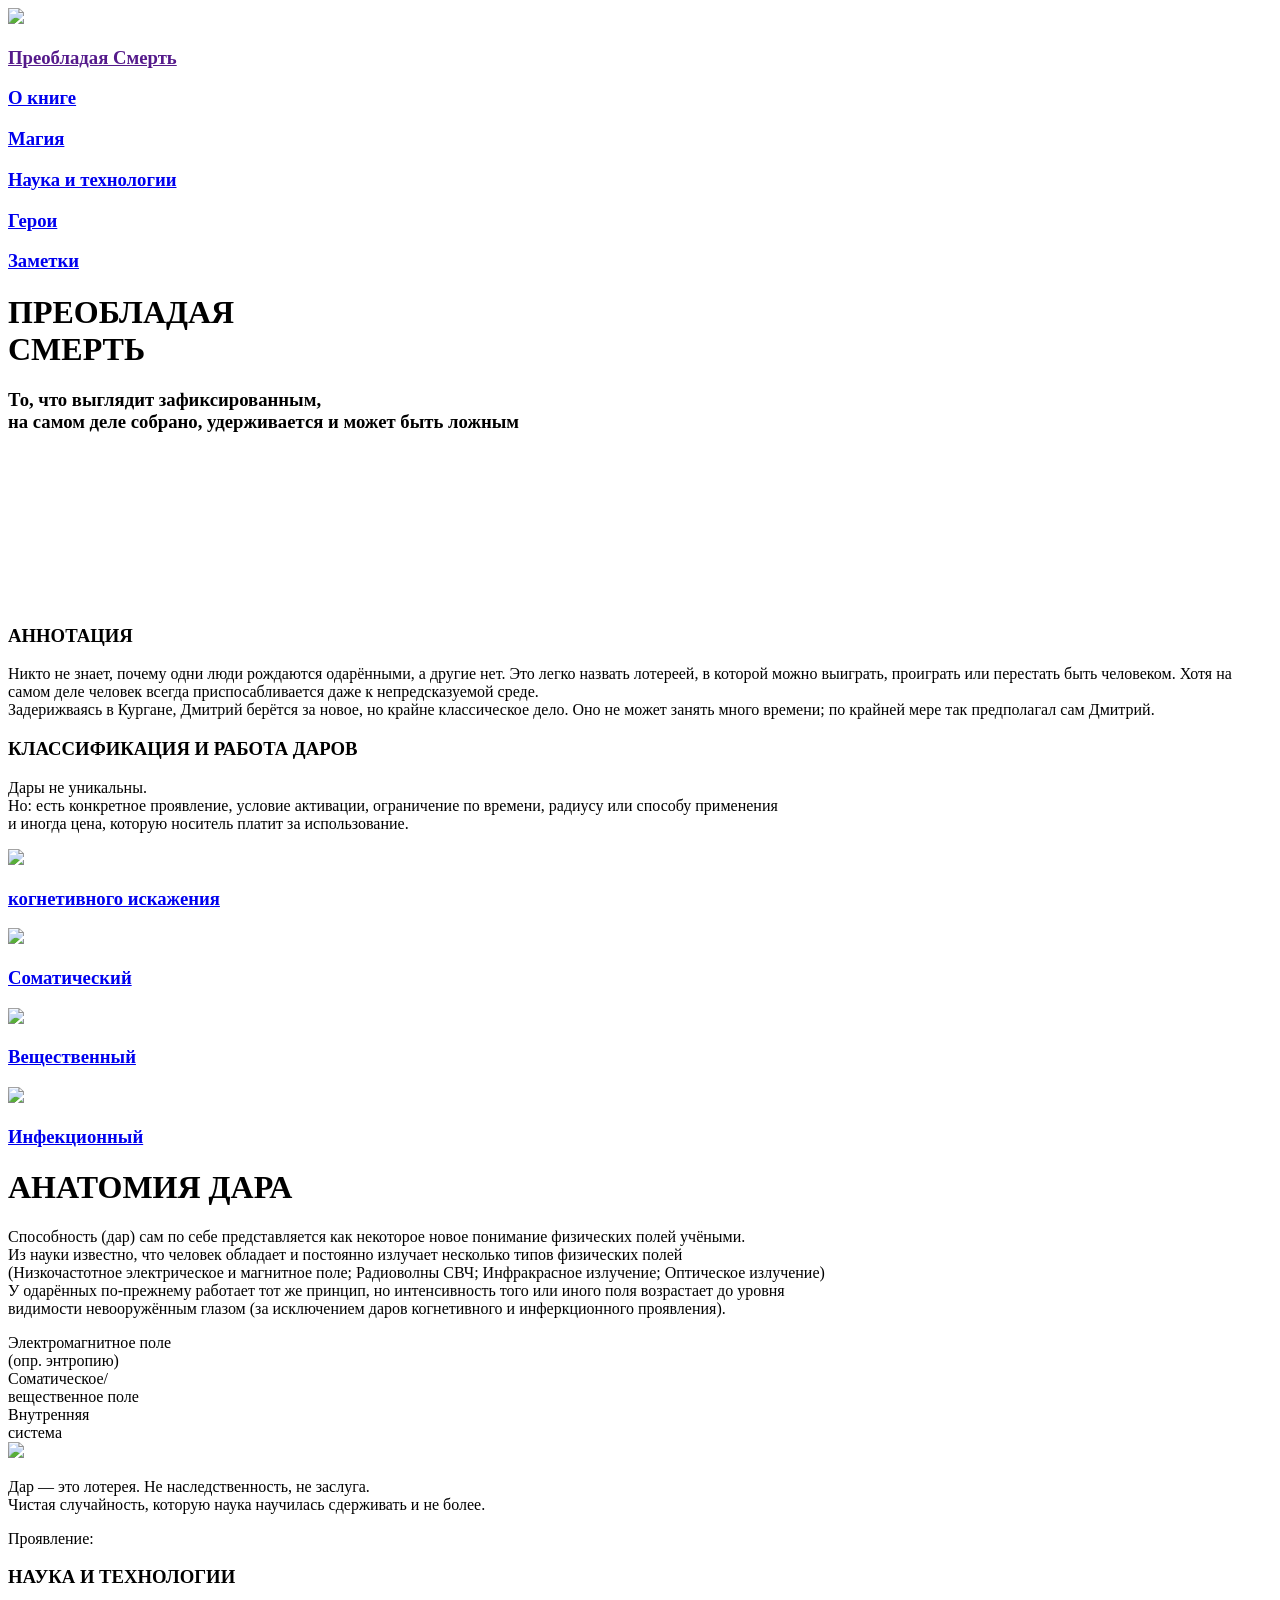
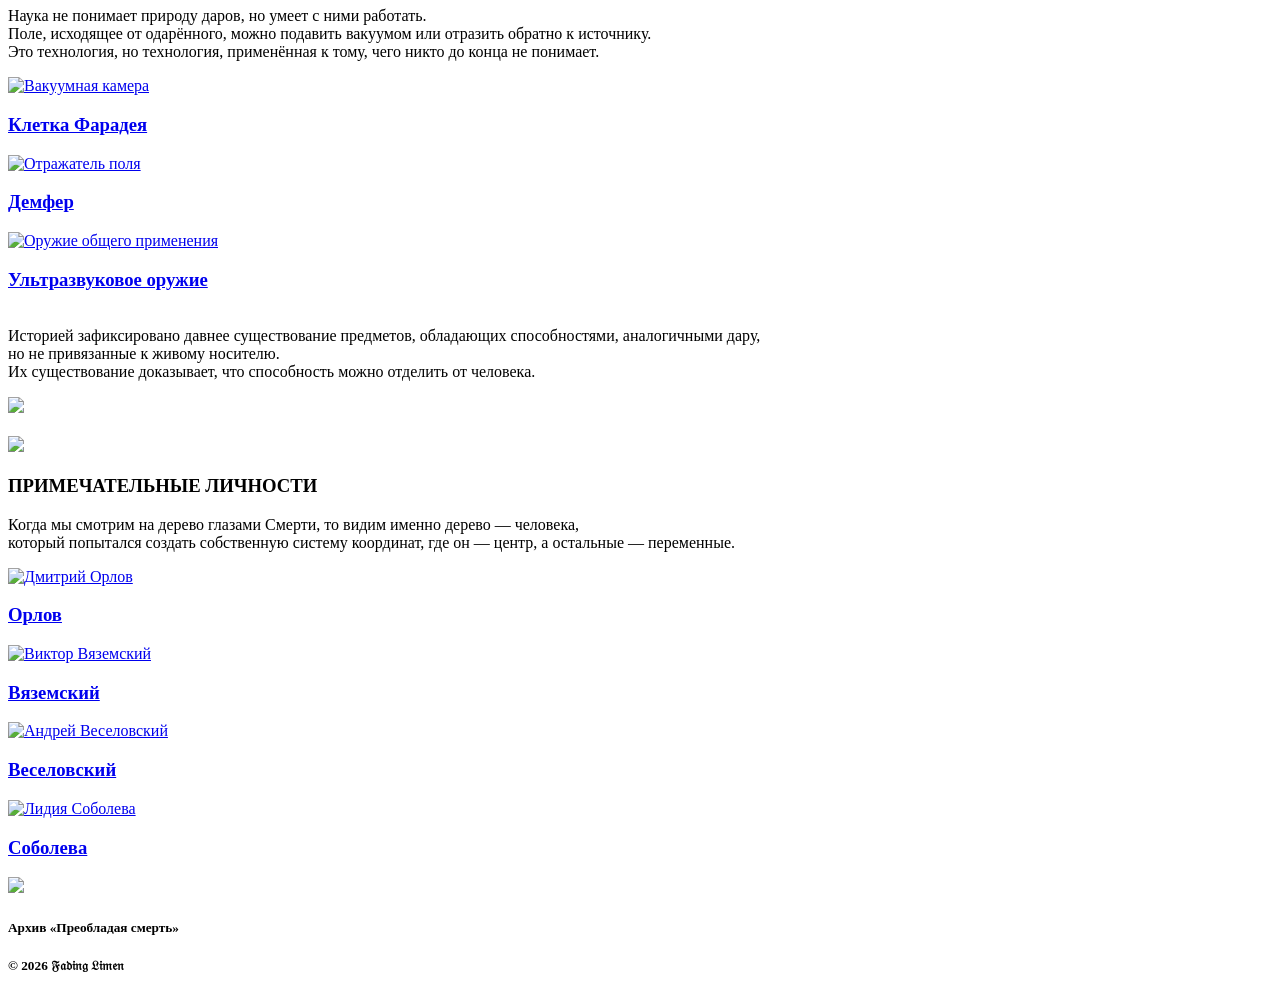
==== preaviling_death.html @ fd81fb3e "Add files via upload" ====
<!DOCTYPE html>
<html lang="ru">
<head>
    <meta charset="UTF-8">
    <meta name="viewport" content="width=device-width, initial-scale=1.0">
    <title>Преобладая смерть | ФИЛАТОВА 26М</title>

    <link rel="stylesheet" href="static/styles/base.css">
    <link rel="stylesheet" href="static/styles/ui.css">
    <link rel="stylesheet" href="static/styles/styles.css">
    <link rel="icon" type="image/png" href="static/pictures/logo.png">
    
    <script src="static/data/cookies.js" defer></script>
    <script src="static/data/load_data.js" defer></script>
</head>
<body>
    <header>
        <div class="header-list">
            <div class="logo-block">
                <a href="" class="logo-link"><img src="static/pictures/logo.png" class="logo-icon"></a>
                <a href="" class="main-page"><h3 class="main-title">Преобладая Смерть</h3></a>
            </div>
            <nav class="menu-block">
                <a href="#story" class="menu-item"><h3>О книге</h3></a>
                <a href="#abilities" class="menu-item"><h3>Магия</h3></a>
                <a href="#tech" class="menu-item"><h3>Наука и технологии</h3></a>
                <a href="#cases" class="menu-item"><h3>Герои</h3></a>
                <a href="#keeps" class="menu-item"><h3>Заметки</h3></a>
            </nav>
        </div>
    </header>

    <main>
        <div class="video-overlay">
            <div class="text-top-left">
                <h1 class="red">ПРЕОБЛАДАЯ<br>СМЕРТЬ</h1>
                <h3 class="video-description">
                    То, что выглядит зафиксированным,
                    <br>на самом деле собрано, удерживается и может быть ложным
                </h3>
            </div>
            <video autoplay muted loop class="video-block">
                <source src="static/video/video_2026-10-30_19-57-51.mp4" type="video/mp4">
                Ваш браузер не поддерживает видео.
            </video>
        </div>
        

        <div class="champions-block">
            <div class="lane-block" id="story">
                <h3 class="lane-title red">АННОТАЦИЯ</h3>
                <p class="lane-description anotation">
                    Никто не знает, почему одни люди рождаются одарёнными, а другие нет. Это легко назвать лотереей, в которой 
                    можно выиграть, проиграть или перестать быть человеком. Хотя на самом деле человек всегда приспосабливается
                    даже к непредсказуемой среде. 
                    <br>Задерижваясь в Кургане, Дмитрий берётся за новое, но крайне классическое дело. Оно не может занять много времени;
                    по крайней мере так предполагал сам Дмитрий. 
                </p>
            </div>
        </div>

        <div class="champions-block">
            <div class="lane-block" id="abilities">
                <h3 class="lane-title red">КЛАССИФИКАЦИЯ И РАБОТА ДАРОВ</h3>
                <p class="lane-description">
                    Дары не уникальны.<br>
                    Но: есть конкретное проявление, условие активации, ограничение по времени, радиусу или способу применения
                    <br> и иногда цена, которую носитель платит за использование.
                </p>
                <div class="lane-champions-cards">
                    <a class="champion-card" href="#psychic">
                        <div class="champion-art">
                            <img src="static/pictures//image/psychic.jpg">
                            <h3 class="champion-name">когнетивного искажения</h3>
                        </div>
                    </a>
                    <a class="champion-card" href="#physical">
                        <div class="champion-art">
                            <img src="static/pictures/image/physical.jpg">
                            <h3 class="champion-name">Соматический</h3>
                        </div>
                    </a>
                    <a class="champion-card" href="#physical">
                        <div class="champion-art">
                            <img src="static/pictures/image/physical_item.jpg">
                            <h3 class="champion-name">Вещественный</h3>
                        </div>
                    </a>
                    <a class="champion-card" href="#infectious">
                        <div class="champion-art">
                            <img src="static/pictures/image/infectious.jpg">
                            <h3 class="champion-name">Инфекционный</h3>
                        </div>
                    </a>
                </div>
            </div>

            <h1 class="map-title gray">АНATOMИЯ ДАРА</h1>
            <div class="map-table">
                <p class="lane-description map">
                    Способность (дар) сам по себе представляется как некоторое новое понимание физических полей учёными.
                    <br>Из науки известно, что человек обладает и постоянно излучает несколько типов физических полей
                    <br>(Низкочастотное электрическое и магнитное поле; Радиоволны СВЧ; Инфракрасное излучение; Оптическое излучение)
                    <br>У одарённых по-прежнему работает тот же принцип, но интенсивность того или иного поля возрастает до уровня
                    <br>видимости невооружённым глазом (за исключением даров когнетивного и инферкционного проявления).
                </p>

                <div class="map_and_descr">
                    <div class="anatomy-map">
                        <div class="field-layer field-classic"></div>
                        <div class="field-layer field-cognitive">
                            <span class="field-label">Электромагнитное поле<br>(опр. энтропию)</span>
                        </div>
                        <div class="field-layer field-somatic">
                            <span class="field-label">Соматическое/<br>вещественное поле</span>
                        </div>
                        <div class="field-layer field-viral">
                            <span class="field-label">Внутренняя<br>система</span>
                        </div>
                        <div class="person"><img src="static/pictures/person.png"></div>
                    </div>

                    <p class="map-description">
                        Дар — это лотерея. Не наследственность, не заслуга.<br>
                        Чистая случайность, которую наука научилась сдерживать и не более.
                    </p>
                </div>

                <p class="lane-description">
                    Проявление:
                </p>
            </div>

            <div class="lane-block" id="tech">
                <h3 class="lane-title red">НАУКА И ТЕХНОЛОГИИ</h3>
                <p class="lane-description">
                    Наука не понимает природу даров, но умеет с ними работать.<br>
                    Поле, исходящее от одарённого, можно подавить вакуумом или отразить обратно к источнику.
                    <br>Это технология, но технология, применённая к тому, чего никто до конца не понимает.
                </p>
                <div class="lane-champions-cards">
                    <a class="champion-card" href="#vacuum">
                        <div class="champion-art">
                            <img src="static/images/tech/vacuum.jpg" alt="Вакуумная камера">
                            <h3 class="champion-name">Клетка Фарадея</h3>
                        </div>
                    </a>
                    <a class="champion-card" href="#mirror">
                        <div class="champion-art">
                            <img src="static/images/tech/mirror.jpg" alt="Отражатель поля">
                            <h3 class="champion-name">Демфер</h3>
                        </div>
                    </a>
                    <a class="champion-card" href="#mirror">
                        <div class="champion-art">
                            <img src="static/images/tech/mirror.jpg" alt="Оружие общего применения">
                            <h3 class="champion-name">Ультразвуковое оружие</h3>
                        </div>
                    </a>
                </div>
                <p class="lane-description">
                    <br>Историей зафиксировано давнее существование предметов, обладающих способностями, аналогичными дару, 
                    <br>но не привязанные к живому носителю.
                    <br>Их существование доказывает, что способность можно отделить от человека.
                </p>
                <div class="lane-champions-cards">
                    <a class="champion-card" href="#vacuum">
                        <div class="champion-art">
                            <img src="static/images/tech/vacuum.jpg">
                            <h3 class="champion-name"></h3>
                        </div>
                    </a>
                    <a class="champion-card" href="#mirror">
                        <div class="champion-art">
                            <img src="static/images/tech/mirror.jpg">
                            <h3 class="champion-name"></h3>
                        </div>
                    </a>
                </div>
            </div>

            <div class="lane-block" id="cases">
                <h3 class="lane-title red">ПРИМЕЧАТЕЛЬНЫЕ ЛИЧНОСТИ</h3>
                <p class="lane-description">
                    Когда мы смотрим на дерево глазами Смерти, то видим именно дерево — человека,<br>
                    который попытался создать собственную систему координат, где он — центр, а остальные — переменные.
                </p>
                <div class="lane-champions-cards">
                    <a class="champion-card" href="#orlov">
                        <div class="champion-art">
                            <img src="static/pictures/characters/dmitrii_orlov.jpg" alt="Дмитрий Орлов">
                            <h3 class="champion-name">Орлов</h3>
                        </div>
                    </a>
                    <a class="champion-card" href="#vyazemsky">
                        <div class="champion-art">
                            <img src="static/pictures/characters/victor_vyazemski.jpg" alt="Виктор Вяземский">
                            <h3 class="champion-name">Вяземский</h3>
                        </div>
                    </a>
                    <a class="champion-card" href="#veselovsky">
                        <div class="champion-art">
                            <img src="static/pictures/characters/andrei_veselovski.jpg" alt="Андрей Веселовский">
                            <h3 class="champion-name">Веселовский</h3>
                        </div>
                    </a>
                    <a class="champion-card" href="#soboleva">
                        <div class="champion-art">
                            <img src="static/pictures/characters/lidia_soboleva.jpg" alt="Лидия Соболева">
                            <h3 class="champion-name">Соболева</h3>
                        </div>
                    </a>
                </div>
            </div>
        </div>
    </main>

    <footer>
        <div class="footer-list">
            <div class="footer-list-link">
                <img src="static/pictures/book.jpg" class="footer-ico">
                <h5>Архив «Преобладая смерть»</h5>
            </div>
            <div class="footer-list-link"><h5>© 2026 𝔉𝔞𝔡𝔦𝔫𝔤 𝔏𝔦𝔪𝔢𝔫</h5></div>
        </div>
    </footer>
</body>
</html>
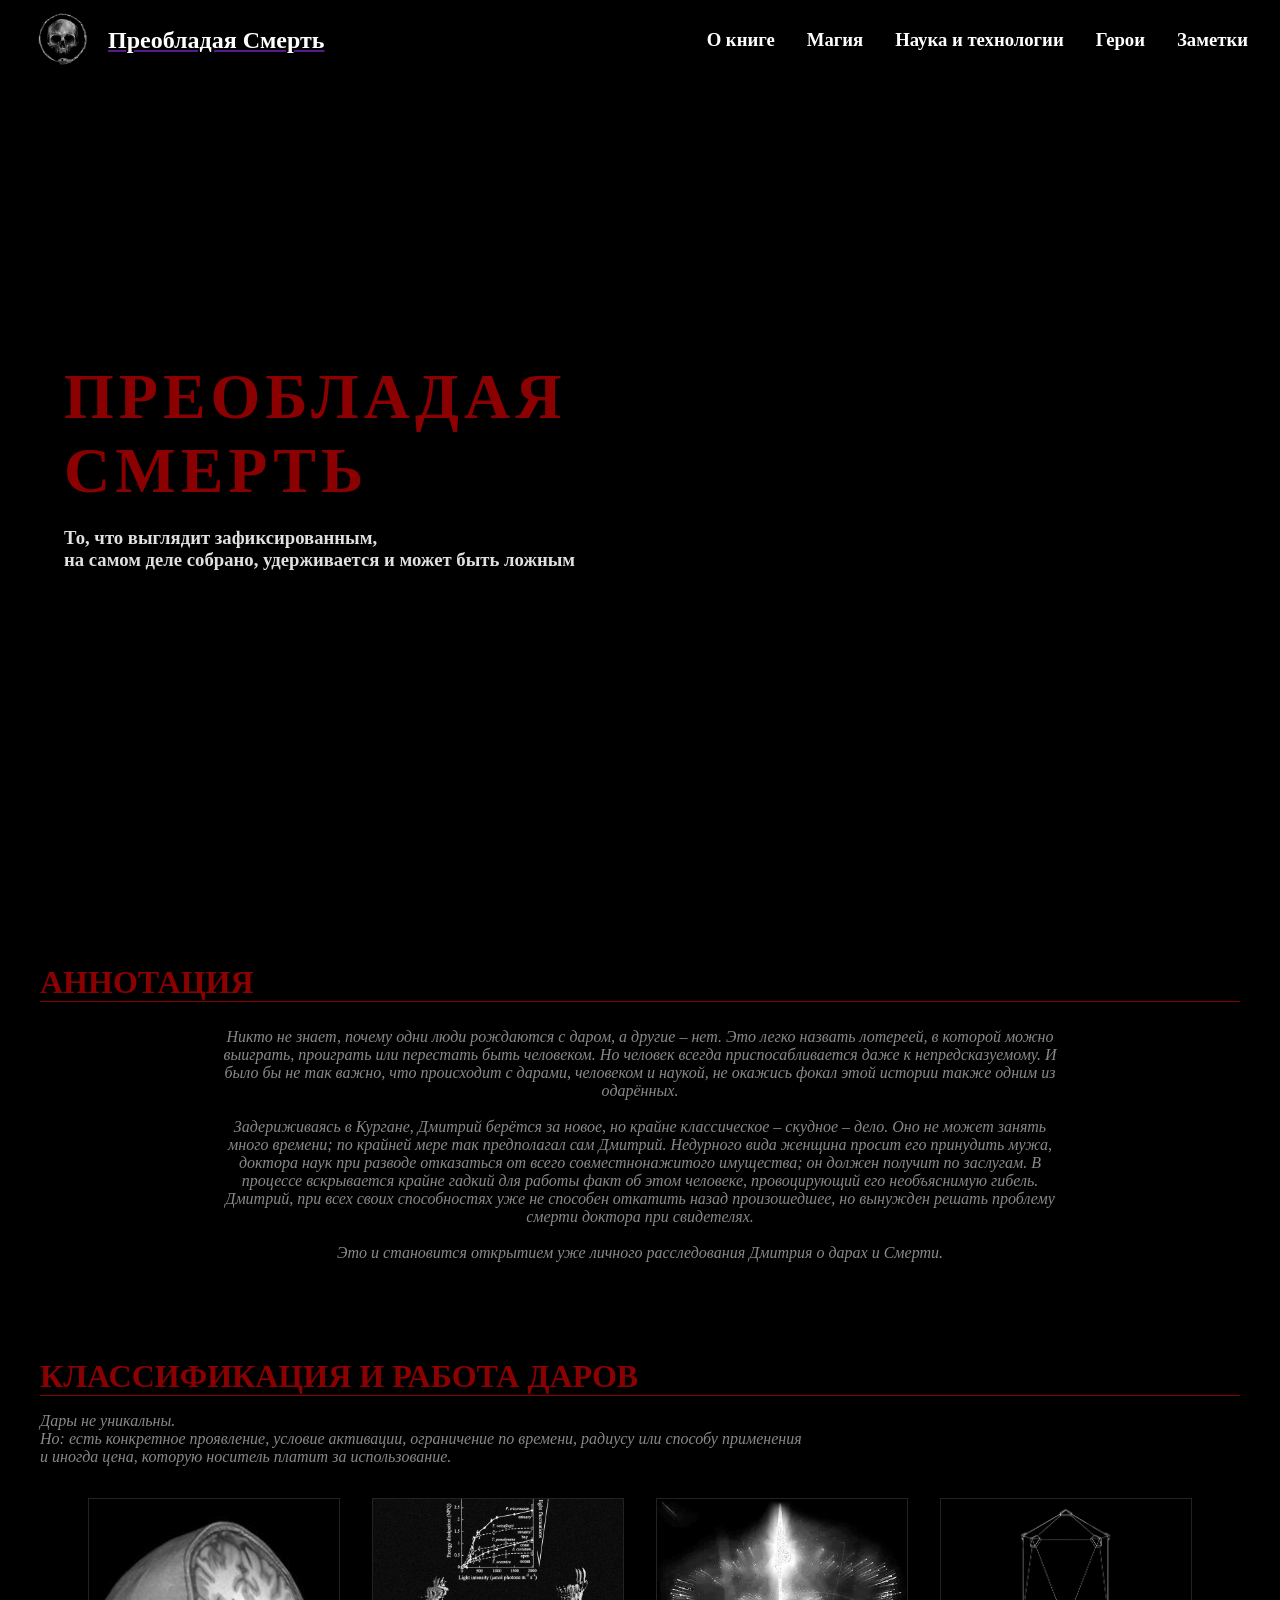
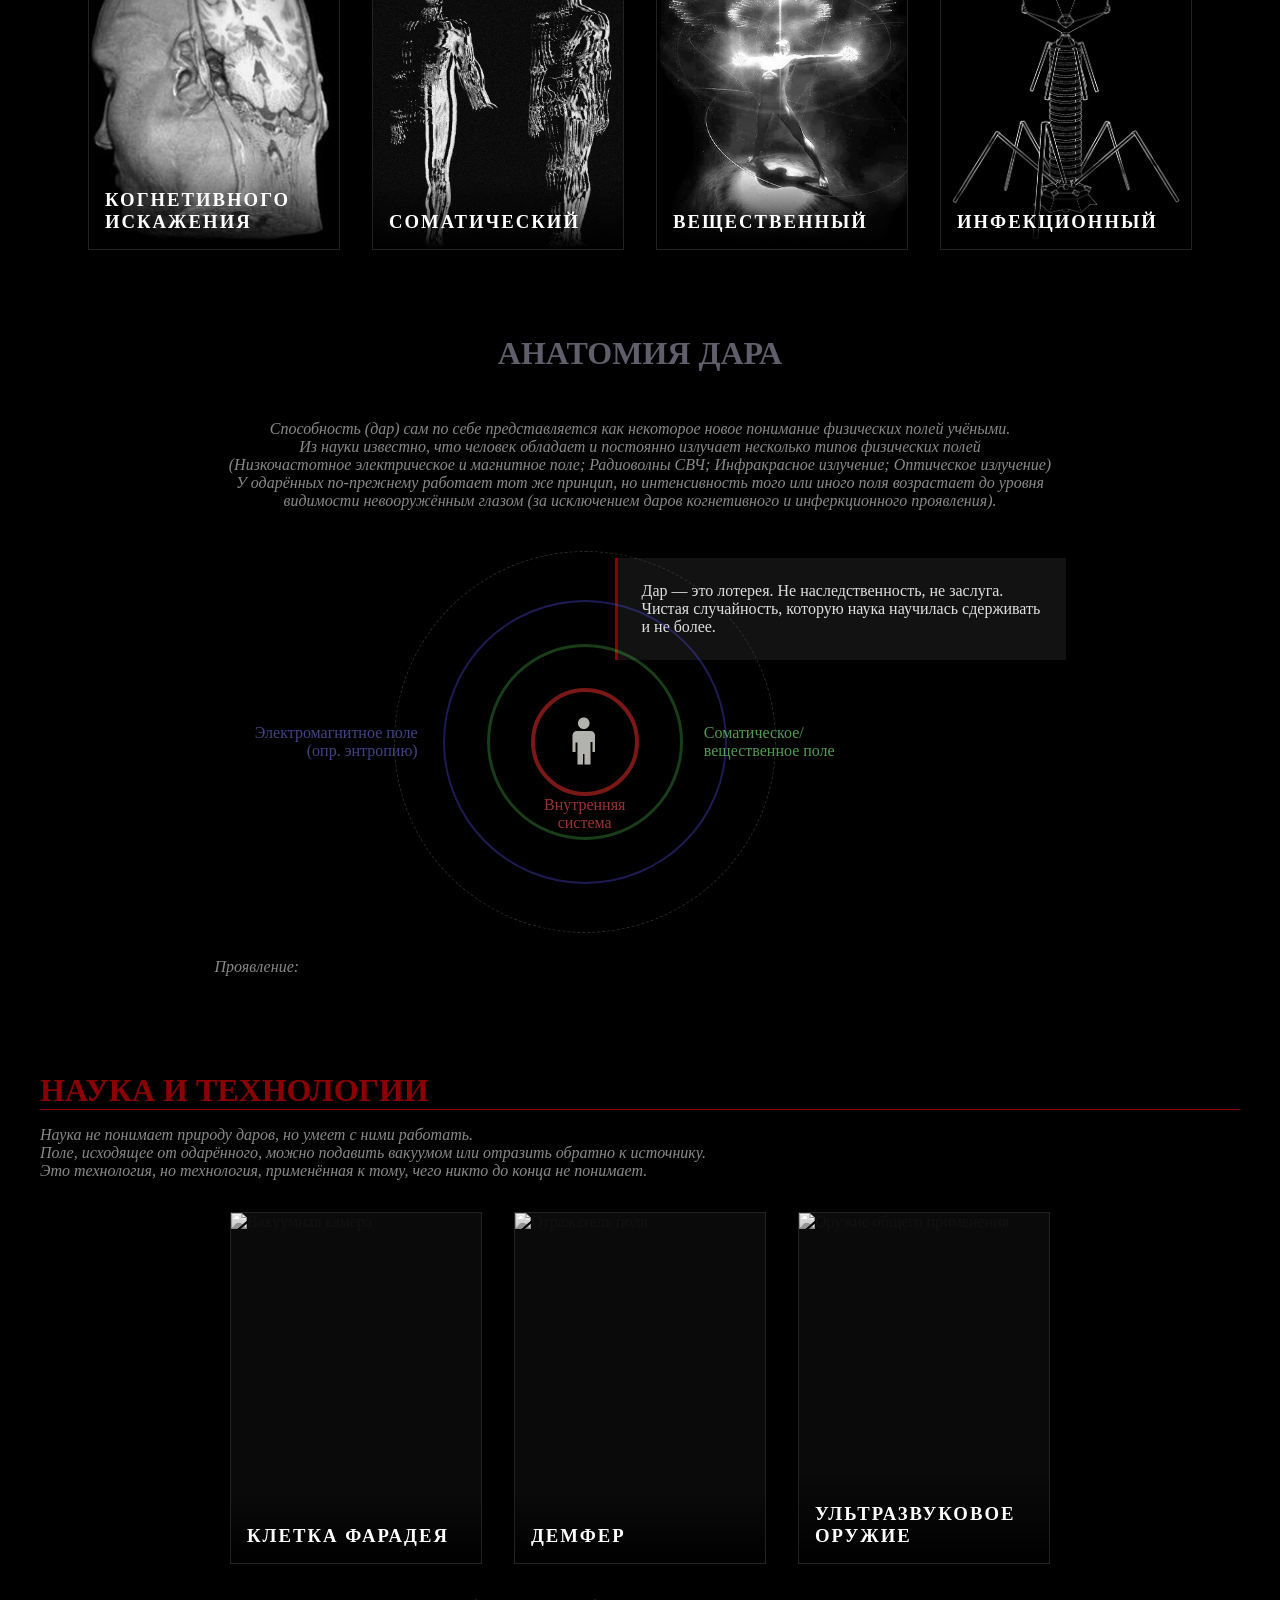
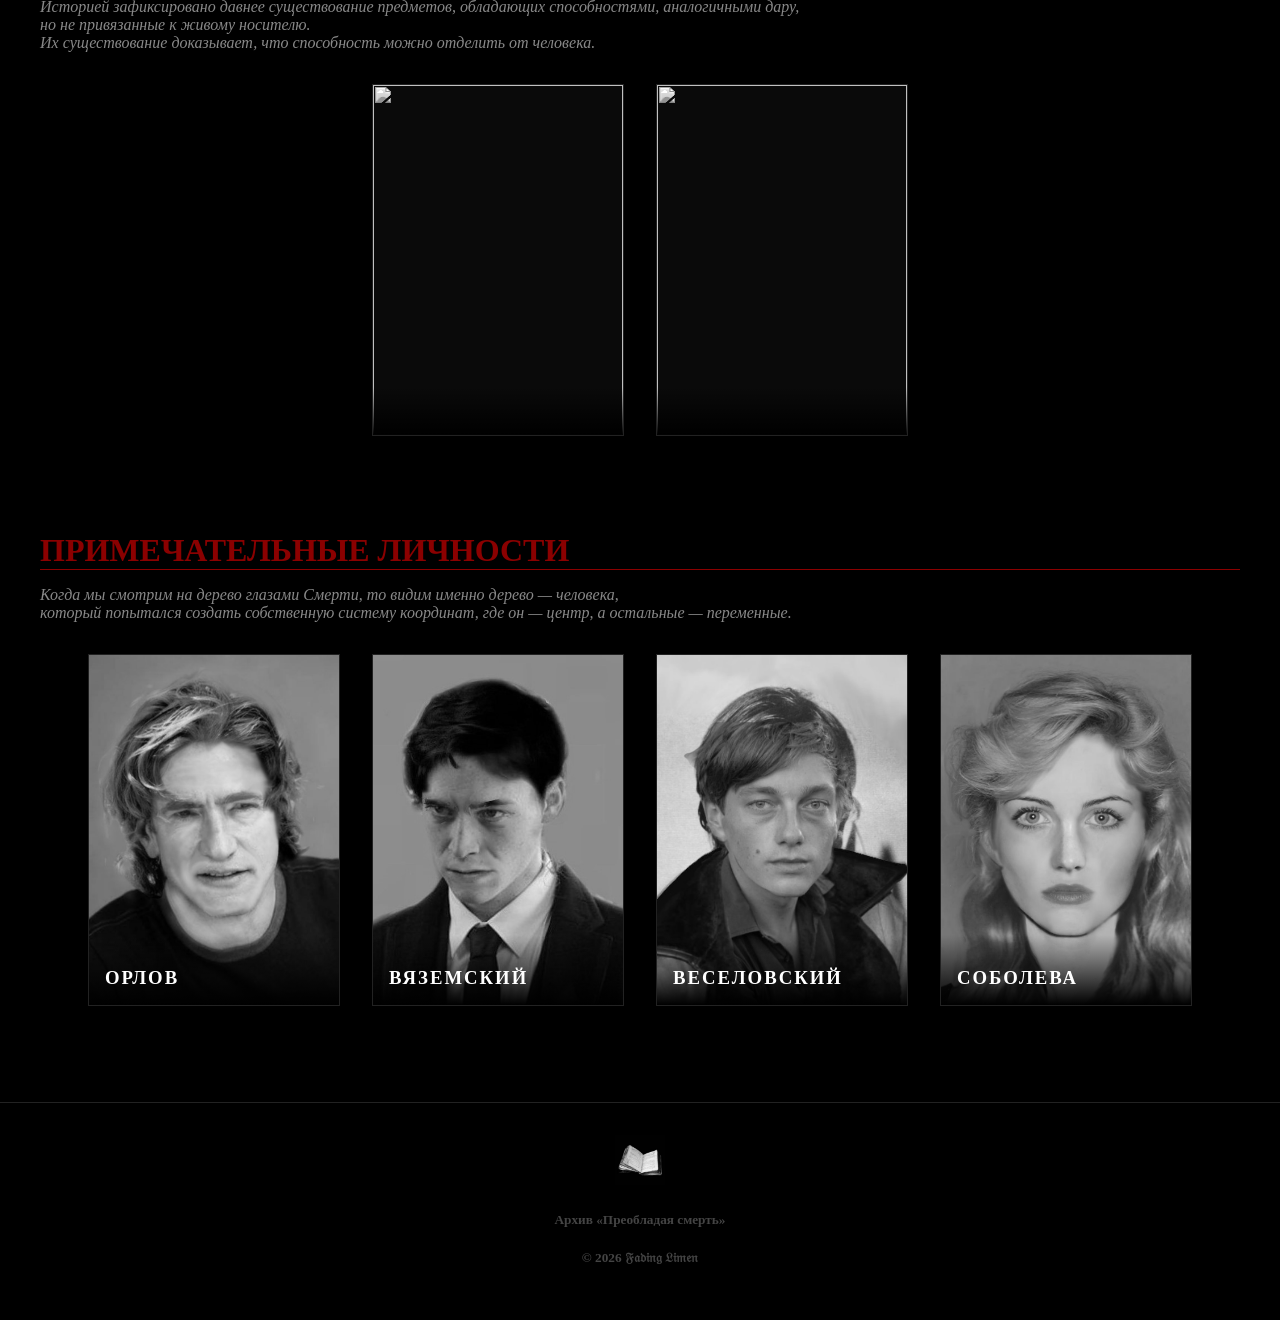
==== commit 64aa17bc: "annotation" ====
--- a/preaviling_death.html
+++ b/preaviling_death.html
@@ -44,22 +44,24 @@
                 Ваш браузер не поддерживает видео.
             </video>
         </div>
-        
 
         <div class="champions-block">
             <div class="lane-block" id="story">
                 <h3 class="lane-title red">АННОТАЦИЯ</h3>
                 <p class="lane-description anotation">
-                    Никто не знает, почему одни люди рождаются одарёнными, а другие нет. Это легко назвать лотереей, в которой 
-                    можно выиграть, проиграть или перестать быть человеком. Хотя на самом деле человек всегда приспосабливается
-                    даже к непредсказуемой среде. 
-                    <br>Задерижваясь в Кургане, Дмитрий берётся за новое, но крайне классическое дело. Оно не может занять много времени;
-                    по крайней мере так предполагал сам Дмитрий. 
-                </p>
-            </div>
-        </div>
-
-        <div class="champions-block">
+                    Никто не знает, почему одни люди рождаются с даром, а другие – нет. Это легко назвать лотереей, в которой 
+                    можно выиграть, проиграть или перестать быть человеком. Но человек всегда приспосабливается даже к непредсказуемому.
+                    И было бы не так важно, что происходит с дарами, человеком и наукой, не окажись фокал этой истории также одним 
+                    из одарённых.<br>
+                    <br>Задериживаясь в Кургане, Дмитрий берётся за новое, но крайне классическое – скудное – дело. Оно не может занять 
+                    много времени; по крайней мере так предполагал сам Дмитрий. Недурного вида женщина просит его принудить мужа, доктора 
+                    наук при разводе отказаться от всего совместнонажитого имущества; он должен получит по заслугам. В процессе вскрывается
+                    крайне гадкий для работы факт об этом человеке, провоцирующий его необъяснимую гибель. Дмитрий, при всех своих
+                    способностях уже не способен откатить назад произошедшее, но вынужден решать проблему смерти доктора при свидетелях.<br>
+                    <br>Это и становится открытием уже личного расследования Дмитрия о дарах и Смерти.
+                </p>
+            </div>
+
             <div class="lane-block" id="abilities">
                 <h3 class="lane-title red">КЛАССИФИКАЦИЯ И РАБОТА ДАРОВ</h3>
                 <p class="lane-description">
--- a/static/styles/base.css
+++ b/static/styles/base.css
@@ -0,0 +1,71 @@
+/* Глобальные настройки */
+
+html { scroll-behavior: smooth; scroll-padding-top: 100px;}
+body {
+    background-color: #000000;
+    color: #e0e0e0;
+    margin: 0;
+    font-family: 'Georgia', 'Times New Roman', serif;
+}
+
+/* верхняя панель*/
+.logo-icon { height: 60px;}
+header {
+    position: fixed;
+    top: 0; left: 0; width: 100%; z-index: 1000;
+    background-color: rgba(0, 0, 0, 0.9);
+}
+.header-list {
+    display: flex; justify-content: space-between;
+    align-items: center; padding: 0 2rem; height: 80px;
+}
+.logo-block { display: flex; align-items: center; gap: 1rem;}
+.main-title { color: #ffffff; text-decoration: none; font-size: 1.5rem;}
+
+/* Раздел о способностях*/
+.anatomy-map {
+    position: relative; left: 20%;
+    width: 400px; height: 400px;      
+}
+.field-layer {
+    position: absolute; border-radius: 50%;
+    top: 50%; left: 50%; transform: translate(-50%, -50%);
+    display: flex; align-items: center; justify-content: center;
+    opacity: 0.6;
+}
+.field-classic { 
+    width: 380px; height: 380px; z-index: 1; 
+    border: 1px dashed #444;
+}
+.field-cognitive { 
+    width: 280px; height: 280px; 
+    border: 2px solid rgba(75, 75, 219, 0.63); 
+    background: radial-gradient(circle, transparent 70%, rgba(100, 100, 255, 0.1));
+    z-index: 2; 
+}
+.field-somatic { 
+    width: 190px; height: 190px; 
+    border: 3px solid rgba(100, 255, 100, 0.4); 
+    z-index: 3; 
+}
+.field-viral { 
+    width: 100px; height: 100px; 
+    border: 4px solid rgba(255, 50, 50, 0.8); 
+    z-index: 4; 
+}
+.person {
+    position: absolute; top: 43%; left: 46%;
+    width: 30px; height: 40px; z-index: -2;
+}
+.field-label {
+    position: absolute; font-size: 0.8rem; text-align: center;
+    white-space: nowrap; pointer-events: none;
+}
+.map_and_descr { display: flex; justify-content: space-between;}
+
+/* Подвал */
+footer {
+    border-top: 1px solid #222; padding: 2rem;
+    text-align: center; color: #444;
+}
+.footer-ico {width: 50px; height: 50px;}
--- a/static/styles/ui.css
+++ b/static/styles/ui.css
@@ -0,0 +1,38 @@
+/* Интерфейсные элементы */
+
+.menu-block { display: flex; gap: 2rem;}
+.menu-item {
+    text-decoration: none;
+    color: #ffffff;
+    cursor: pointer;
+    transition: 0.3s ease-in-out;
+}
+.menu-item:hover { color: #8b0000;}
+.menu-item h4 { margin: 0; font-weight: normal; }
+
+/* Карточки с картинками */
+.champions-block { 
+    padding: 2rem; max-width: 1200px; margin: 0 auto; 
+    display: flex; flex-direction: column;
+}
+.champion-card {
+    width: 250px; height: 350px; position: relative;
+    background: #0a0a0a; border: 1px solid #222;
+    overflow: hidden; transition: 0.4s; text-decoration: none;
+}
+.champion-art { width: 100%; height: 100%; position: relative;}
+.champion-art img {
+    width: 100%; height: 100%; object-fit: cover;
+    filter: grayscale(100%); transition: 0.4s;
+}
+.champion-name {
+    position: absolute; bottom: 0; left: 0; width: 100%;
+    background: linear-gradient(to top, #000, transparent); color: #fff;
+    padding: 2rem 1rem 1rem; margin: 0;
+    letter-spacing: 2px; text-transform: uppercase;
+}
+.champion-card:hover {
+    transform: scale(1.03);
+    border-color: #8b0000; box-shadow: 0 0 30px rgba(139, 0, 0, 0.1);
+}
+.champion-card:hover .champion-art img { filter: grayscale(0%);}
--- a/static/styles/styles.css
+++ b/static/styles/styles.css
@@ -0,0 +1,47 @@
+/* Верстка блоков */
+
+/* Видео */
+.video-overlay { position: relative; height: 100vh;}
+.video-block {
+    width: 100%; height: 100%; object-fit: cover;
+    position: absolute; top: 0; left: 0; z-index: -1;
+    filter: grayscale(80%) contrast(1.2);
+}
+.text-top-left {
+    position: absolute; top: 40%; left: 5%; z-index: 2;
+    animation: moveTopLeft 2s ease-in-out forwards;
+}
+@keyframes moveTopLeft {
+    0% { opacity: 0; transform: translateY(20px); }
+    100% { opacity: 1; transform: translateY(0); }
+}
+.text-top-left h1 {
+    font-size: 4rem; margin: 0; letter-spacing: 5px;
+    text-shadow: 0 0 20px rgba(0,0,0,0.9);
+}
+
+/* Цвета для заголовков */
+.red { color: #8b0000; }
+.gray { color: #615e6b;}
+
+/* Раздец Анатомия дара */
+.map-block { padding: 4rem 2rem; text-align: center; }
+.map-table { position: relative; margin: 2rem auto; max-width: 1000px;}
+.map-table img { width: 100%; filter: sepia(30%) brightness(0.7); }
+.map-description {
+    background: rgba(20, 20, 20, 0.9); border-left: 3px solid #8b0000;
+    padding: 1.5rem; text-align: left; align-self: flex-start;            
+    flex: 1; min-width: 300px; max-width: 400px;
+}
+.field-viral .field-label { bottom: -40px; color: #ff5555; font-size: 16px;}
+.field-somatic .field-label { right: -155px; color: #88ff88; font-size: 16px; text-align: left;}
+.field-cognitive .field-label { left: -190px; color: #6f6fda; font-size: 16px; text-align: right;}
+.map-title { display: flex; justify-content: center;  margin-bottom: 0;}
+.map { text-align: center; }
+
+/* Для параграфов */
+.lane-block { margin-bottom: 4rem; position: relative;}
+.lane-champions-cards { display: flex; flex-wrap: wrap; gap: 2rem; justify-content: center;}
+.lane-title { font-size: 2rem; margin-bottom: 1rem; text-transform: uppercase; border-bottom: 1px solid #8b0000; }
+.lane-description { color: #888; font-style: italic; margin-bottom: 2rem; font-size: 16px;}
+.anotation { width: 70%; margin: 0 auto; text-align: center; padding-top: 10px;}
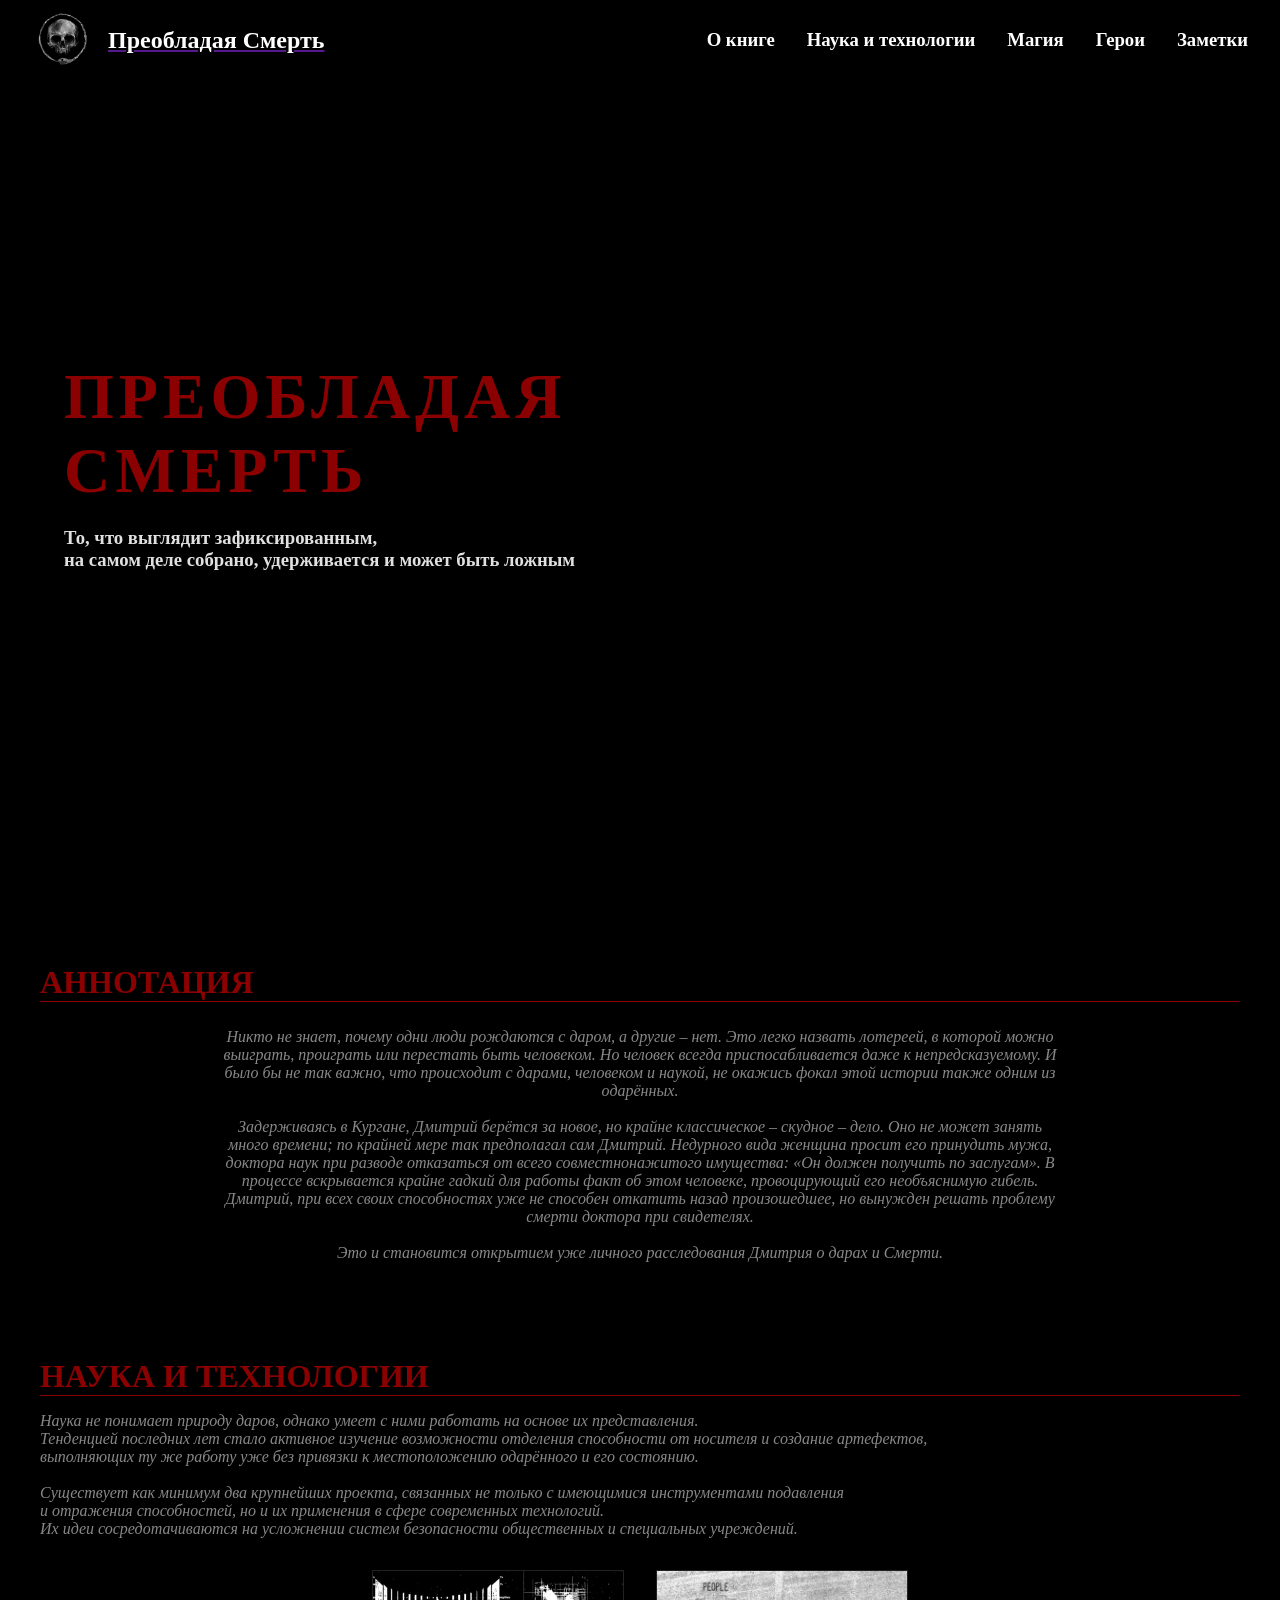
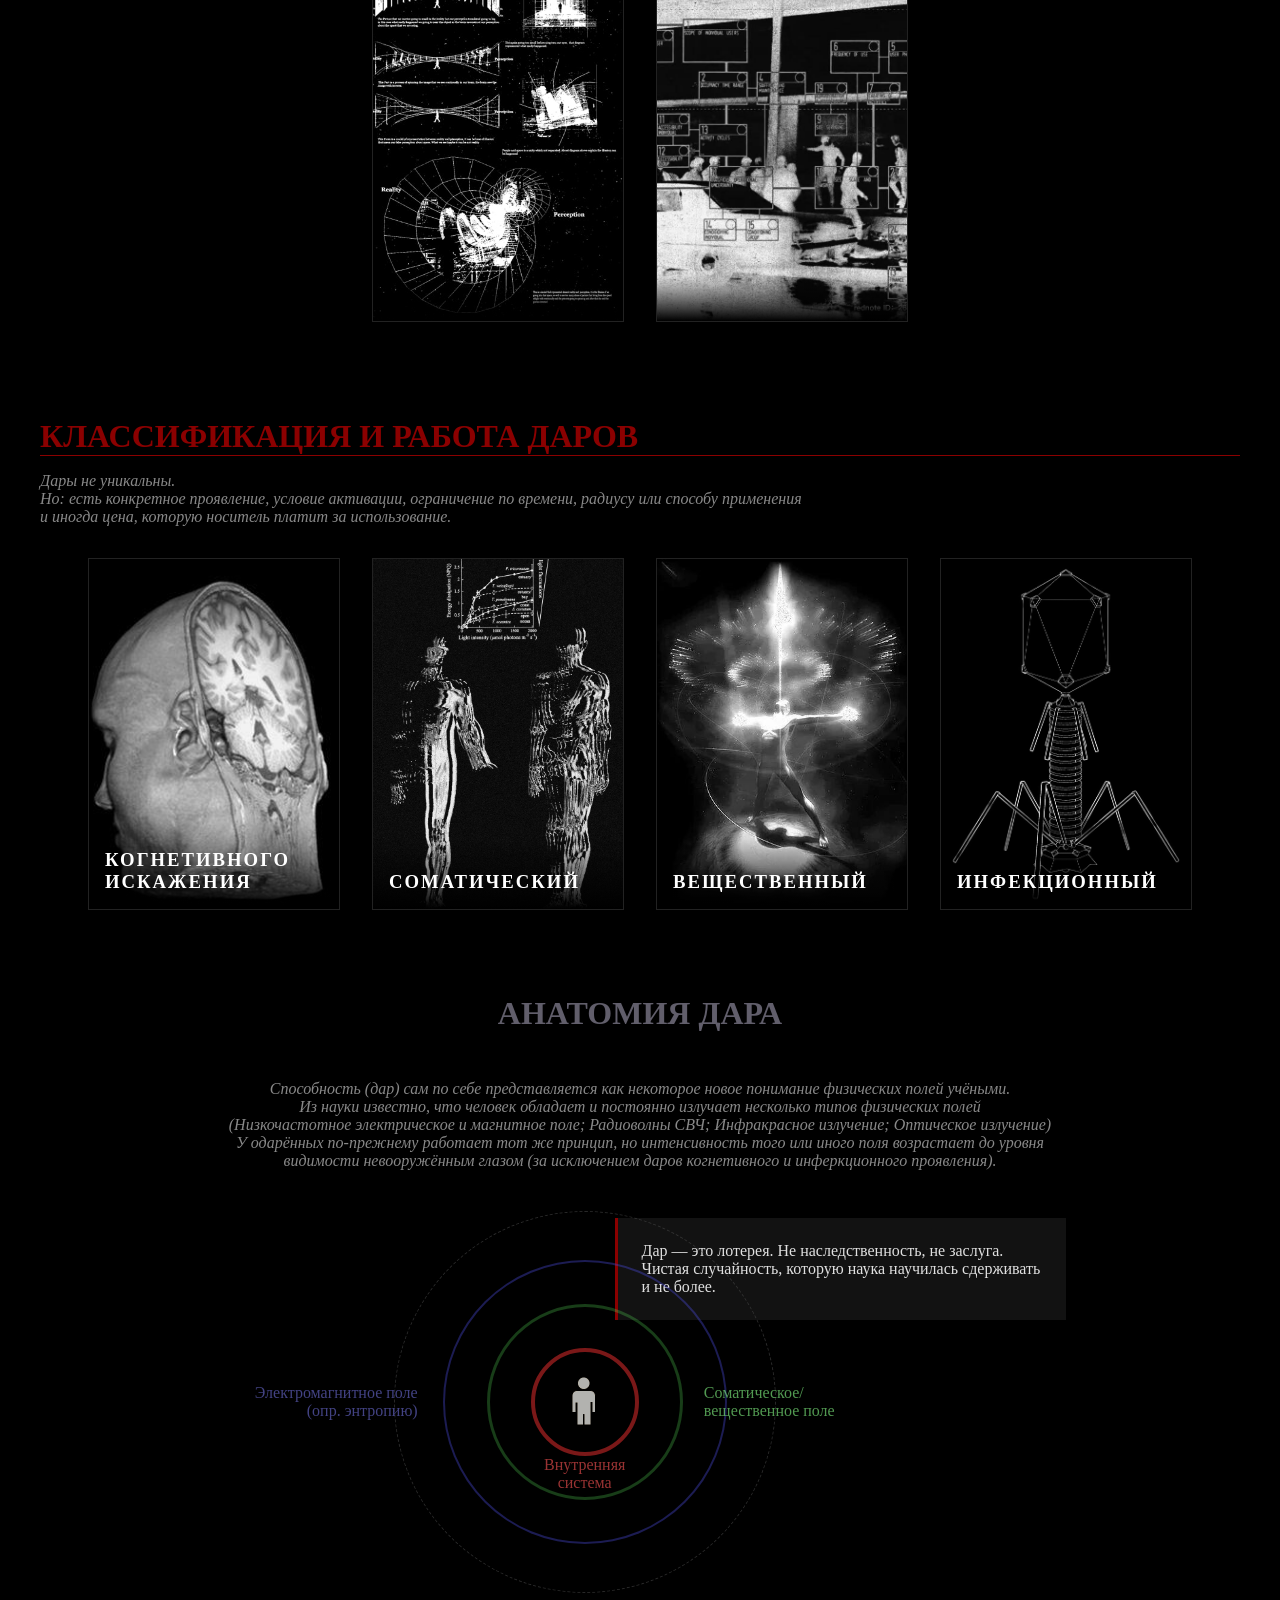
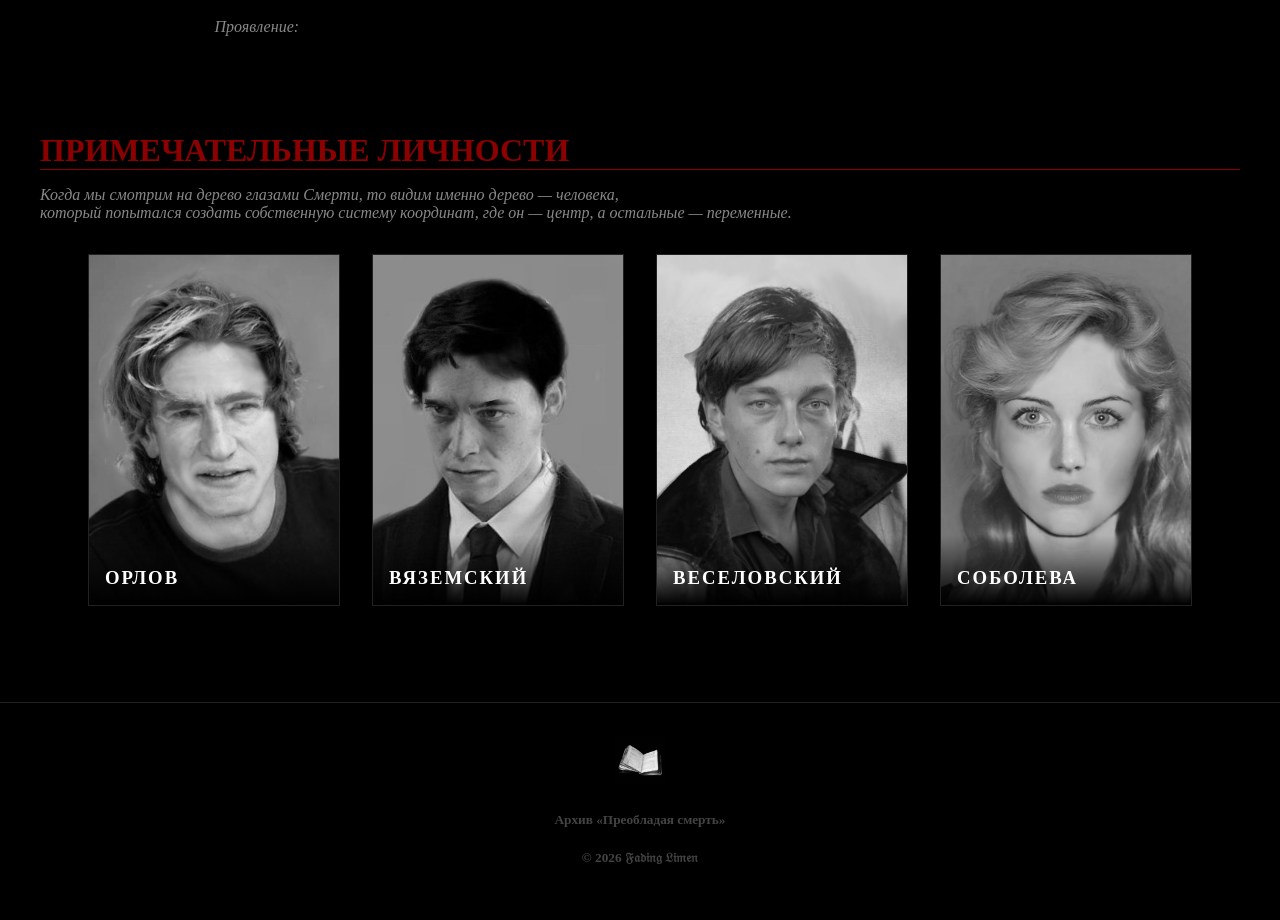
==== commit 1fd78241: "structure" ====
--- a/preaviling_death.html
+++ b/preaviling_death.html
@@ -22,8 +22,8 @@
             </div>
             <nav class="menu-block">
                 <a href="#story" class="menu-item"><h3>О книге</h3></a>
+                <a href="#tech" class="menu-item"><h3>Наука и технологии</h3></a>
                 <a href="#abilities" class="menu-item"><h3>Магия</h3></a>
-                <a href="#tech" class="menu-item"><h3>Наука и технологии</h3></a>
                 <a href="#cases" class="menu-item"><h3>Герои</h3></a>
                 <a href="#keeps" class="menu-item"><h3>Заметки</h3></a>
             </nav>
@@ -53,13 +53,39 @@
                     можно выиграть, проиграть или перестать быть человеком. Но человек всегда приспосабливается даже к непредсказуемому.
                     И было бы не так важно, что происходит с дарами, человеком и наукой, не окажись фокал этой истории также одним 
                     из одарённых.<br>
-                    <br>Задериживаясь в Кургане, Дмитрий берётся за новое, но крайне классическое – скудное – дело. Оно не может занять 
+                    <br>Задерживаясь в Кургане, Дмитрий берётся за новое, но крайне классическое – скудное – дело. Оно не может занять 
                     много времени; по крайней мере так предполагал сам Дмитрий. Недурного вида женщина просит его принудить мужа, доктора 
-                    наук при разводе отказаться от всего совместнонажитого имущества; он должен получит по заслугам. В процессе вскрывается
+                    наук при разводе отказаться от всего совместнонажитого имущества: «Он должен получить по заслугам». В процессе вскрывается
                     крайне гадкий для работы факт об этом человеке, провоцирующий его необъяснимую гибель. Дмитрий, при всех своих
                     способностях уже не способен откатить назад произошедшее, но вынужден решать проблему смерти доктора при свидетелях.<br>
                     <br>Это и становится открытием уже личного расследования Дмитрия о дарах и Смерти.
                 </p>
+            </div>
+
+            <div class="lane-block" id="tech">
+                <h3 class="lane-title red">НАУКА И ТЕХНОЛОГИИ</h3>
+                <p class="lane-description">
+                    Наука не понимает природу даров, однако умеет с ними работать на основе их представления.<br>
+                    Тенденцией последних лет стало активное изучение возможности отделения способности от носителя и создание
+                    артефектов,<br>выполняющих ту же работу уже без привязки к местоположению одарённого и его состоянию.<br>
+                    <br>Существует как минимум два крупнейших проекта, связанных не только с имеющимися инструментами подавления<br>и
+                    отражения способностей, но и их применения в сфере современных технологий.<br>Их идеи сосредотачиваются на усложнении
+                    систем безопасности общественных и специальных учреждений.
+                </p>
+                <div class="lane-champions-cards">
+                    <a class="champion-card" href="#space">
+                        <div class="champion-art">
+                            <img src="static/pictures/image/space.jpg">
+                            <h3 class="champion-name"></h3>
+                        </div>
+                    </a>
+                    <a class="champion-card" href="#camera">
+                        <div class="champion-art">
+                            <img src="static/pictures/image/eye.jpg">
+                            <h3 class="champion-name"></h3>
+                        </div>
+                    </a>
+                </div>
             </div>
 
             <div class="lane-block" id="abilities">
@@ -129,56 +155,8 @@
                 </div>
 
                 <p class="lane-description">
-                    Проявление:
-                </p>
-            </div>
-
-            <div class="lane-block" id="tech">
-                <h3 class="lane-title red">НАУКА И ТЕХНОЛОГИИ</h3>
-                <p class="lane-description">
-                    Наука не понимает природу даров, но умеет с ними работать.<br>
-                    Поле, исходящее от одарённого, можно подавить вакуумом или отразить обратно к источнику.
-                    <br>Это технология, но технология, применённая к тому, чего никто до конца не понимает.
-                </p>
-                <div class="lane-champions-cards">
-                    <a class="champion-card" href="#vacuum">
-                        <div class="champion-art">
-                            <img src="static/images/tech/vacuum.jpg" alt="Вакуумная камера">
-                            <h3 class="champion-name">Клетка Фарадея</h3>
-                        </div>
-                    </a>
-                    <a class="champion-card" href="#mirror">
-                        <div class="champion-art">
-                            <img src="static/images/tech/mirror.jpg" alt="Отражатель поля">
-                            <h3 class="champion-name">Демфер</h3>
-                        </div>
-                    </a>
-                    <a class="champion-card" href="#mirror">
-                        <div class="champion-art">
-                            <img src="static/images/tech/mirror.jpg" alt="Оружие общего применения">
-                            <h3 class="champion-name">Ультразвуковое оружие</h3>
-                        </div>
-                    </a>
-                </div>
-                <p class="lane-description">
-                    <br>Историей зафиксировано давнее существование предметов, обладающих способностями, аналогичными дару, 
-                    <br>но не привязанные к живому носителю.
-                    <br>Их существование доказывает, что способность можно отделить от человека.
-                </p>
-                <div class="lane-champions-cards">
-                    <a class="champion-card" href="#vacuum">
-                        <div class="champion-art">
-                            <img src="static/images/tech/vacuum.jpg">
-                            <h3 class="champion-name"></h3>
-                        </div>
-                    </a>
-                    <a class="champion-card" href="#mirror">
-                        <div class="champion-art">
-                            <img src="static/images/tech/mirror.jpg">
-                            <h3 class="champion-name"></h3>
-                        </div>
-                    </a>
-                </div>
+                    Проявление: 
+                </p>
             </div>
 
             <div class="lane-block" id="cases">
